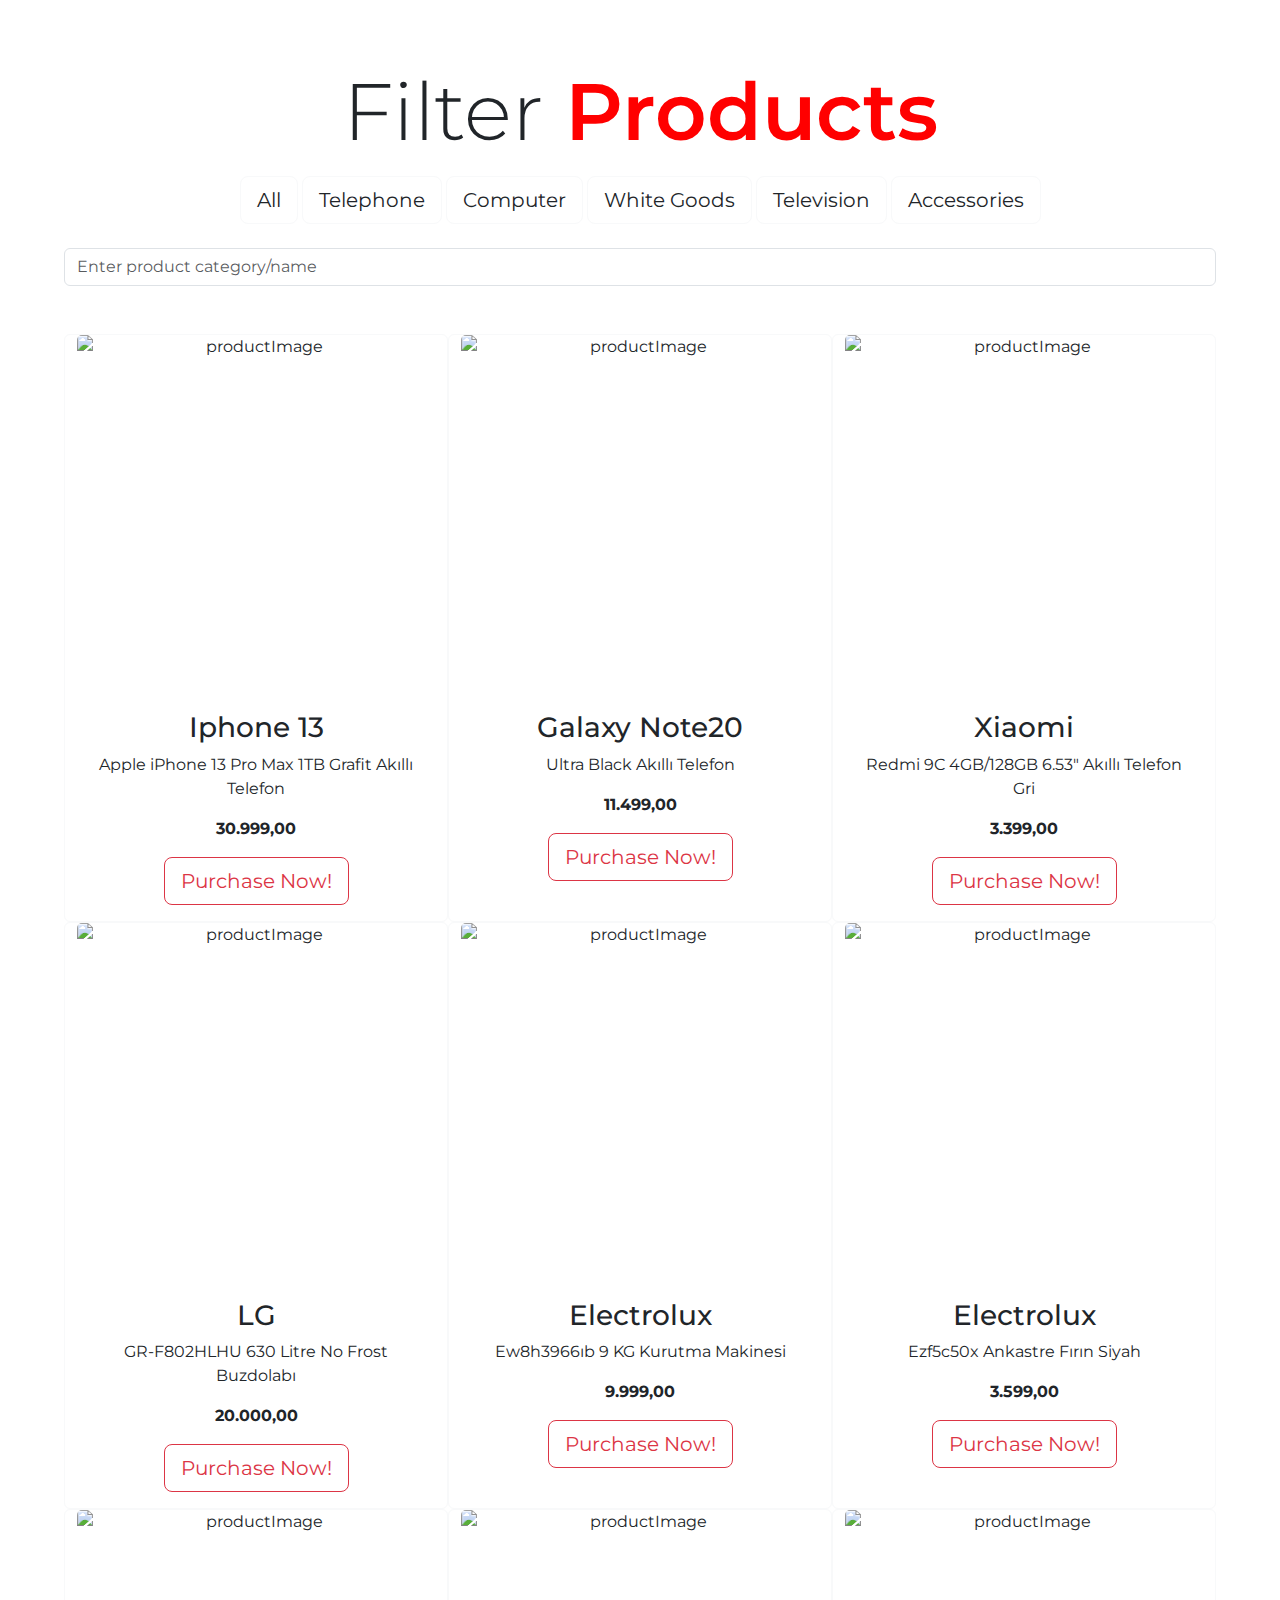
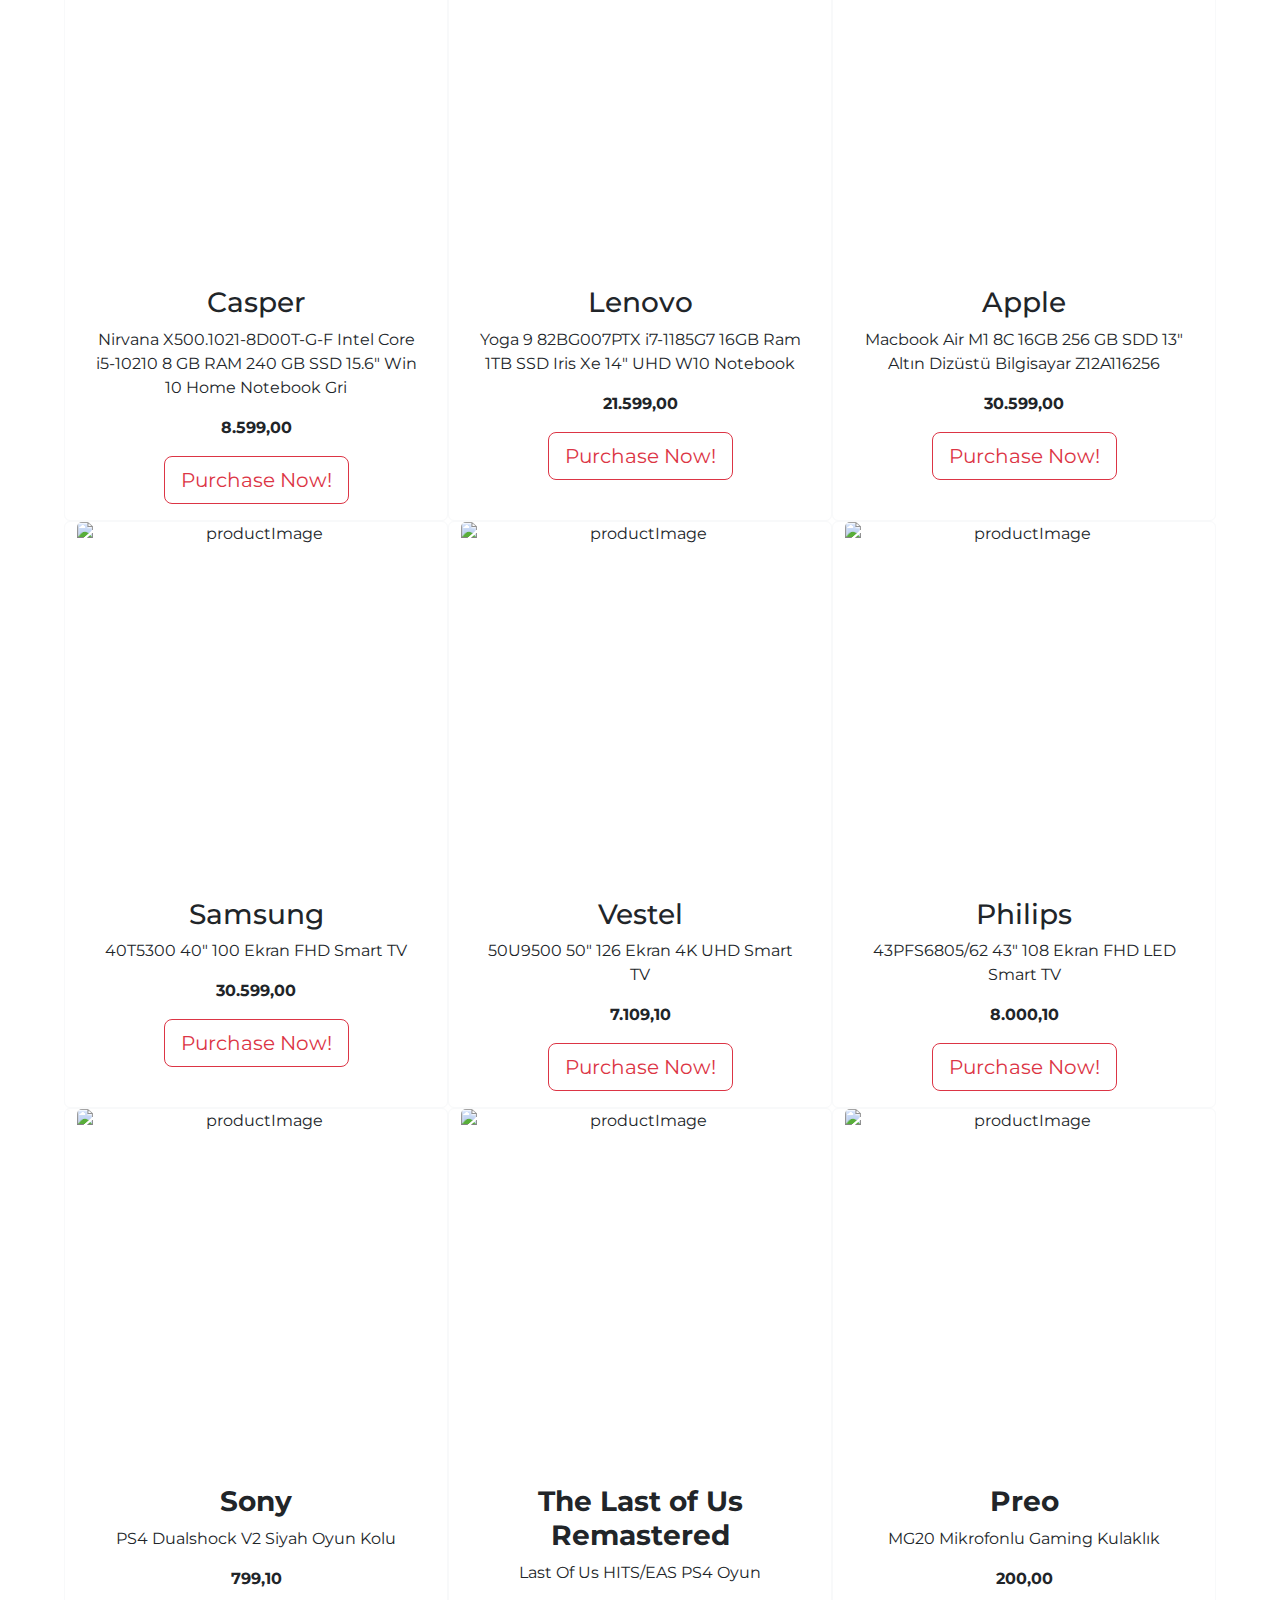
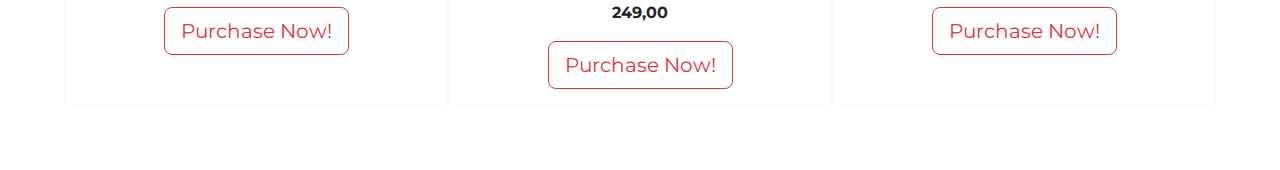
==== filter-products/index.html @ 76d4b513 "Create index.html" ====
<!DOCTYPE html>
<html lang="en">
<head>
    <meta charset="UTF-8">
    <meta http-equiv="X-UA-Compatible" content="IE=edge">
    <meta name="viewport" content="width=device-width, initial-scale=1.0">
    <title>Filter Products</title>
    <link rel="stylesheet" href="style.css">
    <!--Bootstrap-->
    <link href="https://cdn.jsdelivr.net/npm/bootstrap@5.1.3/dist/css/bootstrap.min.css" rel="stylesheet">
    <!--Google Fonts-->
    <link href="https://fonts.googleapis.com/css2?family=Catamaran:wght@500&family=Hind:wght@300;400&family=Lora&family=Montserrat:wght@100;200;300;600&family=Ubuntu:wght@300&display=swap" rel="stylesheet">
</head>
<body>
    <div class="main-title text-center">
        <h1 class="display-1 mb-3">Filter <span style="color:red;font-weight:600;">Products</span></h1>
    </div>
    <div class="btns-categories text-center">
        <button class="btn btn-outline-dark border border-light btn-lg" data-filter='all'>All</button>
        <button class="btn btn-outline-dark border border-light btn-lg" data-filter='telephone'>Telephone</button>
        <button class="btn btn-outline-dark border border-light btn-lg" data-filter='computer'>Computer</button>
        <button class="btn btn-outline-dark border border-light btn-lg" data-filter='white-goods'>White Goods</button>
        <button class="btn btn-outline-dark border border-light btn-lg" data-filter='television'>Television</button>
        <button class="btn btn-outline-dark border border-light btn-lg" data-filter='accessories'>Accessories</button>
    </div><br>
    <div class="search">
        <input type="search" class="form-control searchBox" placeholder="Enter product category/name">
    </div><br><br>
    <div class="container-fluid">
        <div class="row">
                <div class="card col-lg-4 border items border-light all telephone text-center" data-item='telephone'>
                    <img src="https://reimg-teknosa-cloud-prod.mncdn.com/mnresize/600/600/productimage/125078270/125078270_0_MC/55986393.jpg" class="card-img-top proImg" alt="productImage">
                    <div class="card-body">
                        <h3 class="card-title">Iphone 13 <span class="hidden-text">telephone mobile phone</span></h3>
                        <p class="card-text">Apple iPhone 13 Pro Max 1TB Grafit Akıllı Telefon</p>
                        <p class="card-text price">30.999,00</p>
                        <button class="btn btn-outline-danger btn-lg">Purchase Now!</button>
                    </div>
                </div>
                <div class="card col-lg-4 border border-light all telephone text-center">
                    <img src="https://reimg-teknosa-cloud-prod.mncdn.com/mnresize/600/600/productimage/125077714/125077714_0_MC/47004302.jpg" class="card-img-top proImg" alt="productImage">
                    <div class="card-body">
                        <h3 class="card-title">Galaxy Note20<span class="hidden-text">telephone mobile phone</span></h3>
                        <p class="card-text">Ultra Black Akıllı Telefon</p>
                        <p class="card-text price">11.499,00</p>
                        <button class="btn btn-outline-danger btn-lg">Purchase Now!</button>
                    </div>
                </div>
                <div class="card col-lg-4 border border-light all telephone text-center">
                    <img src="https://reimg-teknosa-cloud-prod.mncdn.com/mnresize/600/600/productimage/125078308/125078308_0_MC/56950557.png" class="card-img-top proImg" alt="productImage">
                    <div class="card-body">
                        <h3 class="card-title">Xiaomi<span class="hidden-text">telephone mobile phone</span></h3>
                        <p class="card-text">Redmi 9C 4GB/128GB 6.53" Akıllı Telefon Gri</p>
                        <p class="card-text price">3.399,00</p>
                        <button class="btn btn-outline-danger btn-lg">Purchase Now!</button>
                    </div>
                </div>
                <div class="card col-lg-4 border border-light all white-goods text-center">
                    <img src="https://reimg-teknosa-cloud-prod.mncdn.com/mnresize/600/600/productimage/115080217/115080217_0_MC/44180911.jpg" class="card-img-top proImg" alt="productImage">
                    <div class="card-body">
                        <h3 class="card-title">LG<span class="hidden-text">white good goods</span></h3>
                        <p class="card-text">GR-F802HLHU 630 Litre No Frost Buzdolabı</p>
                        <p class="card-text price">20.000,00</p>
                        <button class="btn btn-outline-danger btn-lg">Purchase Now!</button>
                    </div>
                </div>
                <div class="card col-lg-4 border border-light all white-goods text-center">
                    <img src="https://reimg-teknosa-cloud-prod.mncdn.com/mnresize/600/600/productimage/115027708/115027708_0_MC/30873958.png" class="card-img-top proImg" alt="productImage">
                    <div class="card-body">
                        <h3 class="card-title">Electrolux<span class="hidden-text">white good goods</span></h3>
                        <p class="card-text">Ew8h3966ıb 9 KG Kurutma Makinesi</p>
                        <p class="card-text price">9.999,00</p>
                        <button class="btn btn-outline-danger btn-lg">Purchase Now!</button>
                    </div>
                </div>
                <div class="card col-lg-4 border border-light all white-goods text-center">
                    <img src="https://reimg-teknosa-cloud-prod.mncdn.com/mnresize/600/600/productimage/115120275/115120275_0_MC/54096981.png" class="card-img-top proImg" alt="productImage">
                    <div class="card-body">
                        <h3 class="card-title">Electrolux<span class="hidden-text">white good goods</span></h3>
                        <p class="card-text">Ezf5c50x Ankastre Fırın Siyah</p>
                        <p class="card-text price">3.599,00</p>
                        <button class="btn btn-outline-danger btn-lg">Purchase Now!</button>
                    </div>
                </div>
                <div class="card col-lg-4 border border-light all computer text-center">
                    <img src="https://reimg-teknosa-cloud-prod.mncdn.com/mnresize/600/600/productimage/125034101/125034101_1_MC/54070782.png" class="card-img-top proImg" alt="productImage">
                    <div class="card-body">
                        <h3 class="card-title">Casper<span class="hidden-text">computer computers laptop</span></h3>
                        <p class="card-text">Nirvana X500.1021-8D00T-G-F Intel Core i5-10210 8 GB RAM 240 GB SSD 15.6" Win 10 Home Notebook Gri</p>
                        <p class="card-text price">8.599,00</p>
                        <button class="btn btn-outline-danger btn-lg">Purchase Now!</button>
                    </div>
                </div>
                <div class="card col-lg-4 border border-light all computer text-center">
                    <img src="https://reimg-teknosa-cloud-prod.mncdn.com/mnresize/600/600/productimage/125038020/125038020_0_MC/55885689.jpg" class="card-img-top proImg" alt="productImage">
                    <div class="card-body">
                        <h3 class="card-title">Lenovo<span class="hidden-text">computer computers laptop</span></h3>
                        <p class="card-text">Yoga 9 82BG007PTX i7-1185G7 16GB Ram 1TB SSD Iris Xe 14" UHD W10 Notebook</p>
                        <p class="card-text price">21.599,00</p>
                        <button class="btn btn-outline-danger btn-lg">Purchase Now!</button>
                    </div>
                </div>
                <div class="card col-lg-4 border border-light all computer text-center">
                    <img src="https://reimg-teknosa-cloud-prod.mncdn.com/mnresize/600/600/productimage/125034377/125034377_0_MC/1234.jpg" class="card-img-top proImg" alt="productImage">
                    <div class="card-body">
                        <h3 class="card-title">Apple<span class="hidden-text">computer computers laptop</span></h3>
                        <p class="card-text">Macbook Air M1 8C 16GB 256 GB SDD 13" Altın Dizüstü Bilgisayar Z12A116256</p>
                        <p class="card-text price">30.599,00</p>
                        <button class="btn btn-outline-danger btn-lg">Purchase Now!</button>
                    </div>
                </div>
                <div class="card col-lg-4 border border-light all television text-center">
                    <img src="https://reimg-teknosa-cloud-prod.mncdn.com/mnresize/600/600/productimage/110019332/110019332_1_MC/43969211.jpg" class="card-img-top proImg" alt="productImage">
                    <div class="card-body">
                        <h3 class="card-title">Samsung<span class="hidden-text">tv led television</span></h3>
                        <p class="card-text">40T5300 40" 100 Ekran FHD Smart TV</p>
                        <p class="card-text price">30.599,00</p>
                        <button class="btn btn-outline-danger btn-lg">Purchase Now!</button>
                    </div>
                </div>
                <div class="card col-lg-4 border border-light all television text-center">
                    <img src="https://reimg-teknosa-cloud-prod.mncdn.com/mnresize/600/600/productimage/110019290/110019290_0_MC/35729184.jpg" class="card-img-top proImg" alt="productImage">
                    <div class="card-body">
                        <h3 class="card-title">Vestel<span class="hidden-text">tv led television</span></h3>
                        <p class="card-text">50U9500 50" 126 Ekran 4K UHD Smart TV</p>
                        <p class="card-text price">7.109,10</p>
                        <button class="btn btn-outline-danger btn-lg">Purchase Now!</button>
                    </div>
                </div>
                <div class="card col-lg-4 border border-light all television text-center">
                    <img src="https://reimg-teknosa-cloud-prod.mncdn.com/mnresize/600/600/productimage/110019444/110019444_0_MC/1234.jpg" class="card-img-top proImg" alt="productImage">
                    <div class="card-body">
                        <h3 class="card-title">Philips<span class="hidden-text">tv led television</span></h3>
                        <p class="card-text">43PFS6805/62 43" 108 Ekran FHD LED Smart TV</p>
                        <p class="card-text price">8.000,10</p>
                        <button class="btn btn-outline-danger btn-lg">Purchase Now!</button>
                    </div>
                </div>
                <div class="card col-lg-4 border border-light text-center all accessories text-center">
                    <img src="https://reimg-teknosa-cloud-prod.mncdn.com/mnresize/600/600/productimage/125088774/125088774_3_MC/19134247.jpg" class="card-img-top proImg" alt="productImage">
                    <div class="card-body">
                        <h3 class="card-title"><strong>Sony<span class="hidden-text">accessory accessories game headphone console</span></strong></h3>
                        <p class="card-text">PS4 Dualshock V2 Siyah Oyun Kolu</p>
                        <p class="card-text price">799,10</p>
                        <button class="btn btn-outline-danger btn-lg">Purchase Now!</button>
                    </div>
                </div>
                <div class="card col-lg-4 border border-light text-center all accessories text-center">
                    <img src="https://reimg-teknosa-cloud-prod.mncdn.com/mnresize/600/600/productimage/125089425/125089425_0_MC/34116263.png" class="card-img-top proImg" alt="productImage">
                    <div class="card-body">
                        <h3 class="card-title"><strong>The Last of Us Remastered<span class="hidden-text">accessory accessories game headphone console</span></strong></h3>
                        <p class="card-text">Last Of Us HITS/EAS PS4 Oyun</p>
                        <p class="card-text price">249,00</p>
                        <button class="btn btn-outline-danger btn-lg">Purchase Now!</button>
                    </div>
                </div>
                <div class="card col-lg-4 border border-light text-center all accessories text-center">
                    <img src="https://reimg-teknosa-cloud-prod.mncdn.com/mnresize/600/600/productimage/125085402/125085402_0_MC/51741967.jpg" class="card-img-top proImg" alt="productImage">
                    <div class="card-body">
                        <h3 class="card-title"><strong>Preo<span class="hidden-text">accessory accessories game headphone console</span></strong></h3>
                        <p class="card-text">MG20 Mikrofonlu Gaming Kulaklık</p>
                        <p class="card-text price">200,00</p>
                        <button class="btn btn-outline-danger btn-lg">Purchase Now!</button>
                    </div>
                </div>
        </div>
    </div>
<script src="app.js"></script>
<!--Bootstrap-->
<script src="https://cdn.jsdelivr.net/npm/@popperjs/core@2.10.2/dist/umd/popper.min.js"></script>
<script src="https://cdn.jsdelivr.net/npm/bootstrap@5.1.3/dist/js/bootstrap.min.js"></script>
</body>
</html>
---- filter-products/style.css ----
*{
    padding: 0;
    margin: 0;
    box-sizing: border-box;
    font-family: 'Montserrat';
}

html{
    display: flex;
    justify-content: center;
    align-items: center;
    flex-direction: row;
    position: absolute;
}

body{
    padding: 5%;
    position: relative;
}
.btns-categories{
    flex-wrap: wrap;
}

.container-fluid{
    flex-wrap: wrap;
}

.proImg{
    width: 200vh;
    height: 40vh;
    object-fit: contain;
}

.price{
    font-weight: bolder;
}

.row{
    position: relative;
}

.hidden-text{
    display: none;
}
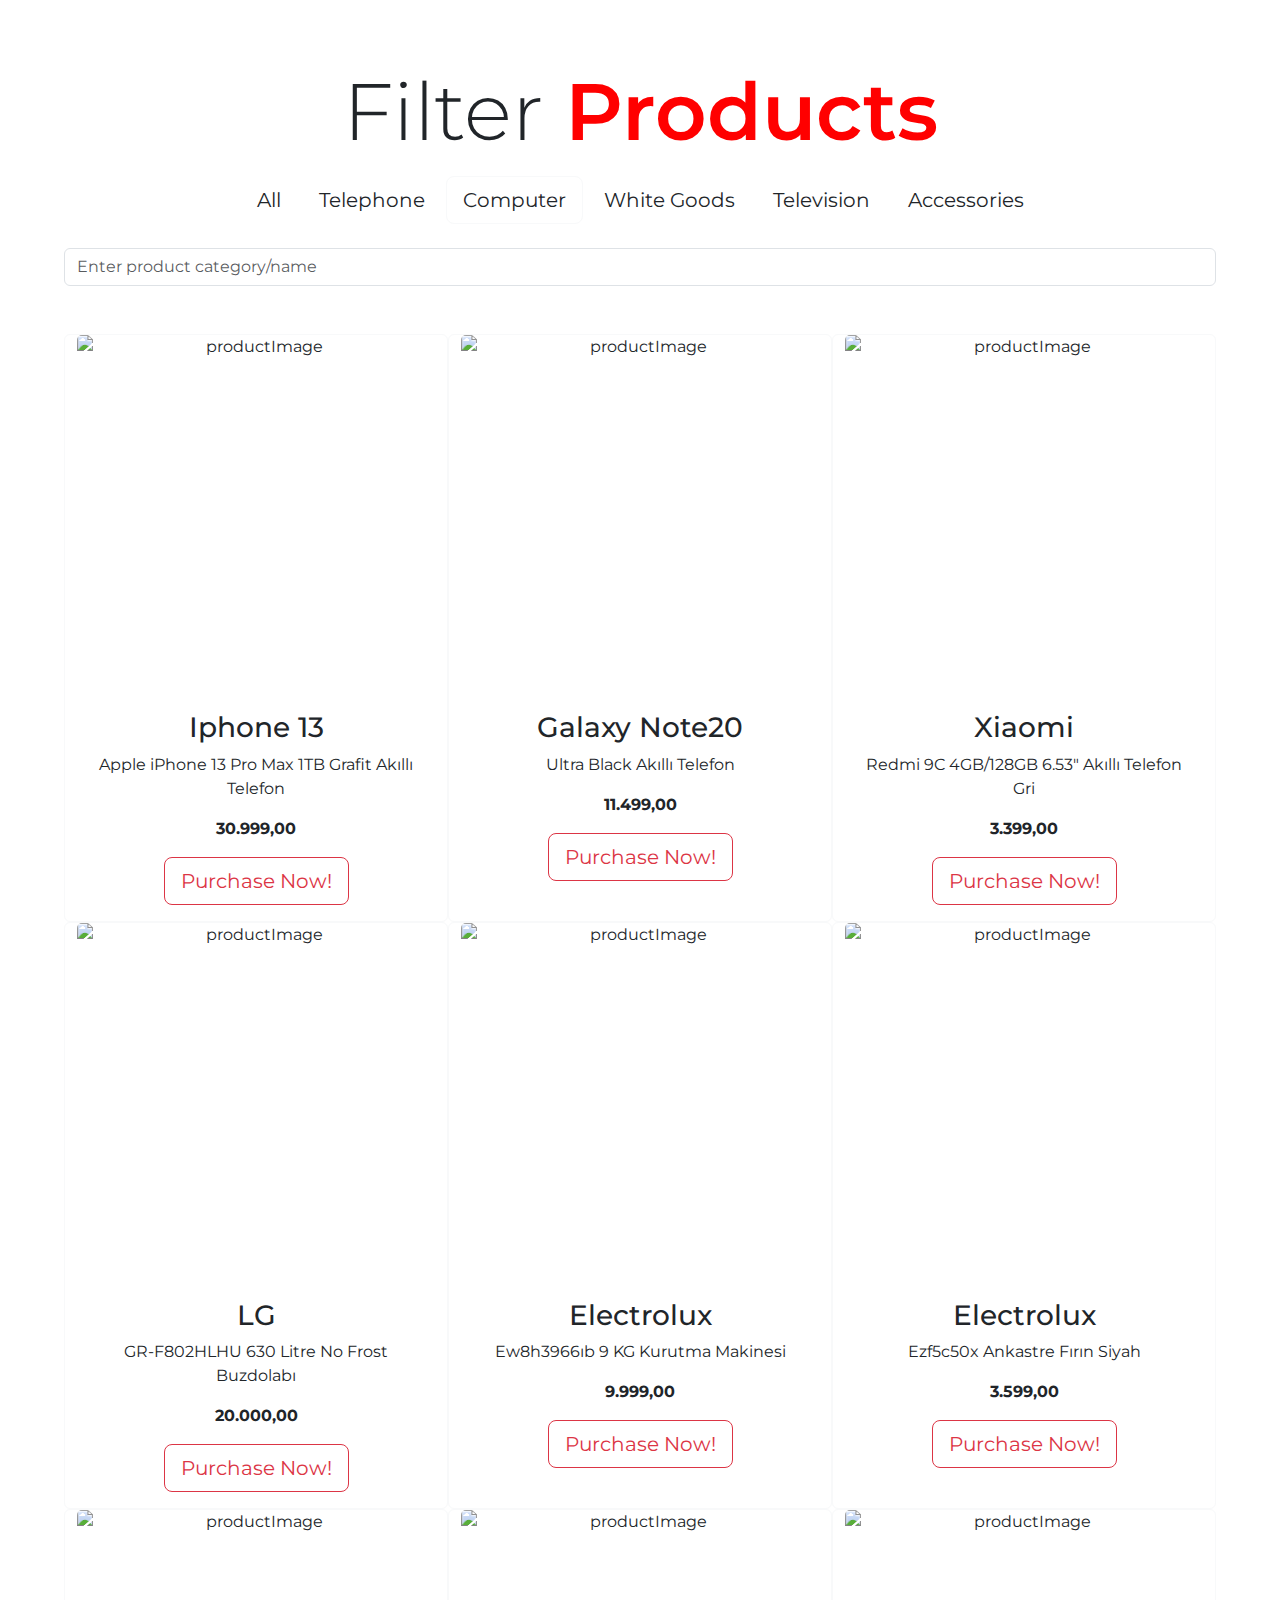
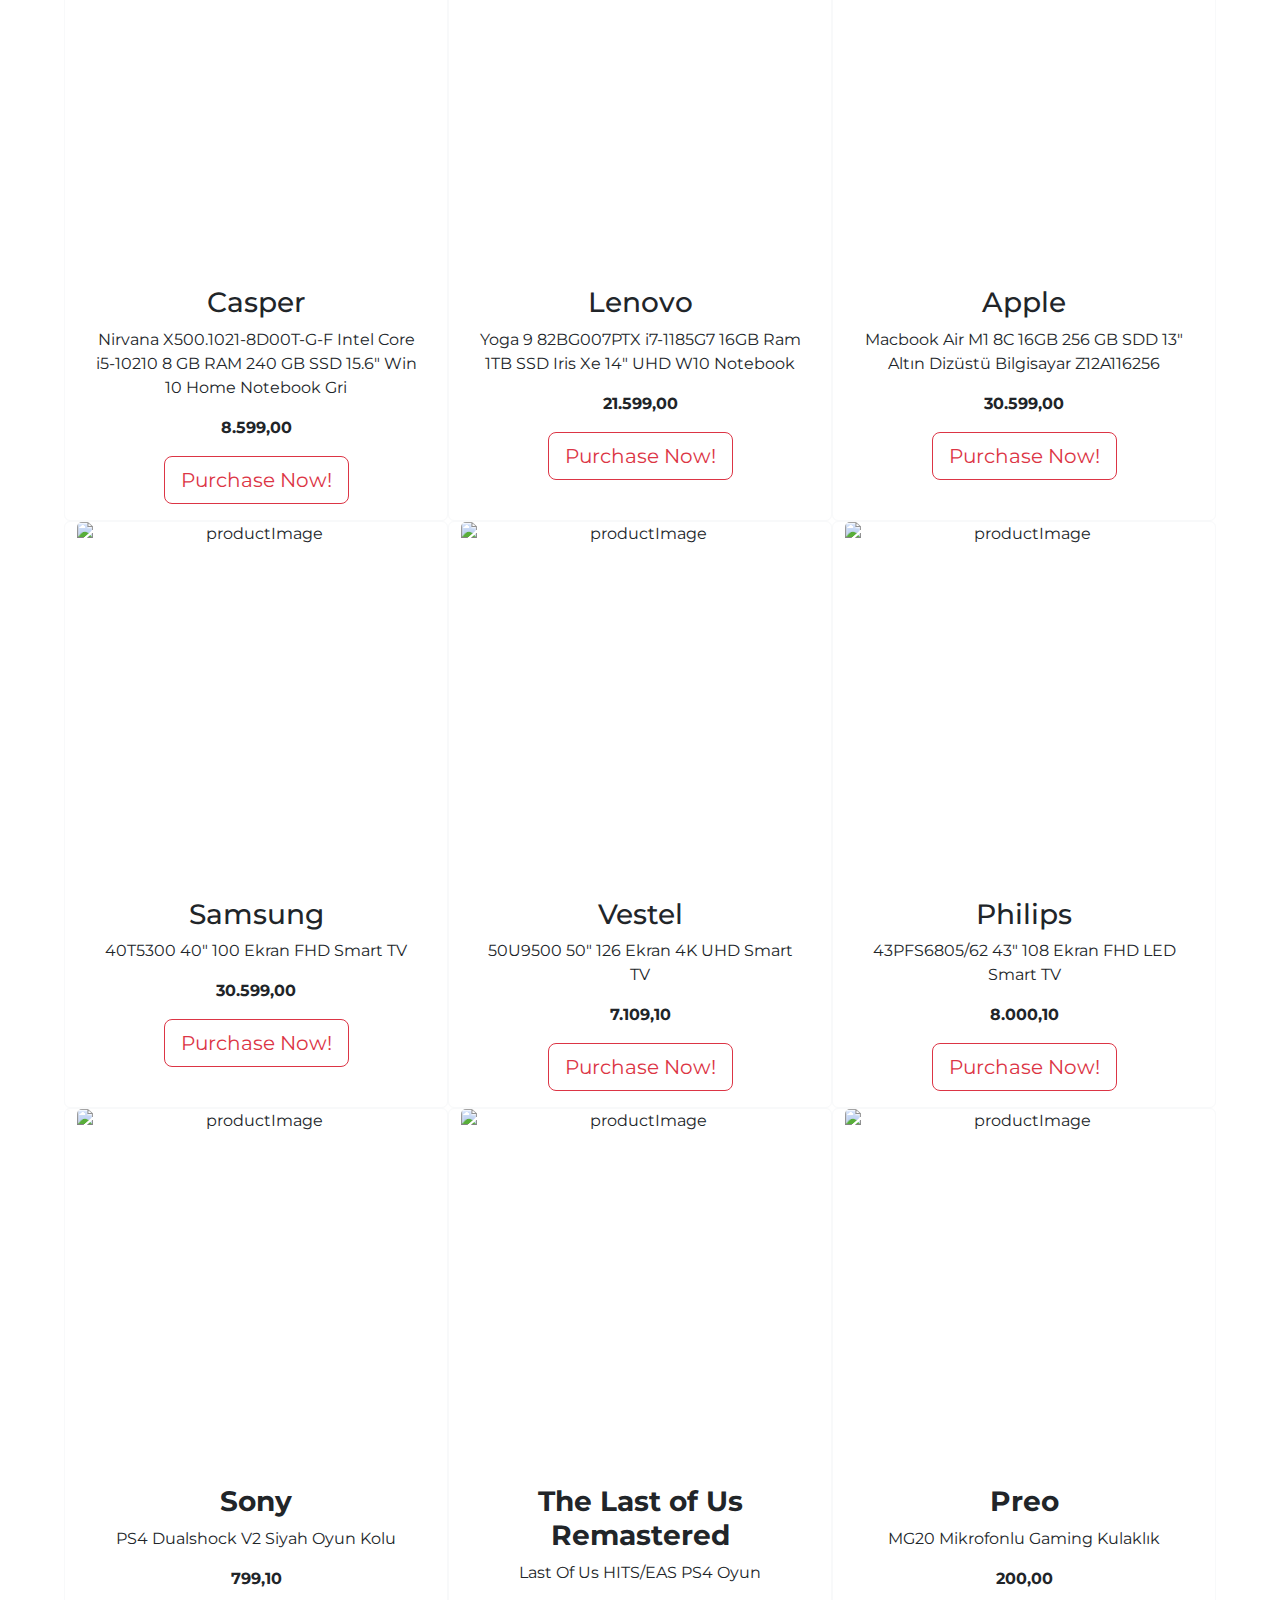
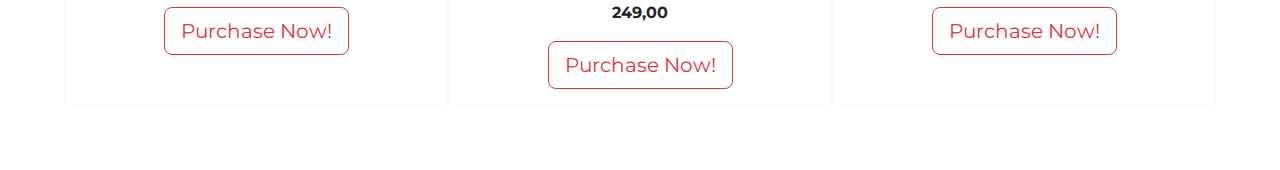
==== commit 4b910c40: "Update index.html" ====
--- a/filter-products/index.html
+++ b/filter-products/index.html
@@ -16,12 +16,12 @@
         <h1 class="display-1 mb-3">Filter <span style="color:red;font-weight:600;">Products</span></h1>
     </div>
     <div class="btns-categories text-center">
-        <button class="btn btn-outline-dark border border-light btn-lg" data-filter='all'>All</button>
-        <button class="btn btn-outline-dark border border-light btn-lg" data-filter='telephone'>Telephone</button>
+        <button class="btn btn-outline-dark border border-white btn-lg" data-filter='all'>All</button>
+        <button class="btn btn-outline-dark border border-white btn-lg" data-filter='telephone'>Telephone</button>
         <button class="btn btn-outline-dark border border-light btn-lg" data-filter='computer'>Computer</button>
-        <button class="btn btn-outline-dark border border-light btn-lg" data-filter='white-goods'>White Goods</button>
-        <button class="btn btn-outline-dark border border-light btn-lg" data-filter='television'>Television</button>
-        <button class="btn btn-outline-dark border border-light btn-lg" data-filter='accessories'>Accessories</button>
+        <button class="btn btn-outline-dark border border-white btn-lg" data-filter='white-goods'>White Goods</button>
+        <button class="btn btn-outline-dark border border-white btn-lg" data-filter='television'>Television</button>
+        <button class="btn btn-outline-dark border border-white btn-lg" data-filter='accessories'>Accessories</button>
     </div><br>
     <div class="search">
         <input type="search" class="form-control searchBox" placeholder="Enter product category/name">
@@ -31,7 +31,7 @@
                 <div class="card col-lg-4 border items border-light all telephone text-center" data-item='telephone'>
                     <img src="https://reimg-teknosa-cloud-prod.mncdn.com/mnresize/600/600/productimage/125078270/125078270_0_MC/55986393.jpg" class="card-img-top proImg" alt="productImage">
                     <div class="card-body">
-                        <h3 class="card-title">Iphone 13 <span class="hidden-text">telephone mobile phone</span></h3>
+                        <h3 class="card-title">Iphone 13 <span class="hidden-text">apple iphone telephone mobile phone</span></h3>
                         <p class="card-text">Apple iPhone 13 Pro Max 1TB Grafit Akıllı Telefon</p>
                         <p class="card-text price">30.999,00</p>
                         <button class="btn btn-outline-danger btn-lg">Purchase Now!</button>
@@ -40,7 +40,7 @@
                 <div class="card col-lg-4 border border-light all telephone text-center">
                     <img src="https://reimg-teknosa-cloud-prod.mncdn.com/mnresize/600/600/productimage/125077714/125077714_0_MC/47004302.jpg" class="card-img-top proImg" alt="productImage">
                     <div class="card-body">
-                        <h3 class="card-title">Galaxy Note20<span class="hidden-text">telephone mobile phone</span></h3>
+                        <h3 class="card-title">Galaxy Note20<span class="hidden-text">samsung telephone mobile phone</span></h3>
                         <p class="card-text">Ultra Black Akıllı Telefon</p>
                         <p class="card-text price">11.499,00</p>
                         <button class="btn btn-outline-danger btn-lg">Purchase Now!</button>
@@ -49,7 +49,7 @@
                 <div class="card col-lg-4 border border-light all telephone text-center">
                     <img src="https://reimg-teknosa-cloud-prod.mncdn.com/mnresize/600/600/productimage/125078308/125078308_0_MC/56950557.png" class="card-img-top proImg" alt="productImage">
                     <div class="card-body">
-                        <h3 class="card-title">Xiaomi<span class="hidden-text">telephone mobile phone</span></h3>
+                        <h3 class="card-title">Xiaomi<span class="hidden-text">xiaomi telephone mobile phone</span></h3>
                         <p class="card-text">Redmi 9C 4GB/128GB 6.53" Akıllı Telefon Gri</p>
                         <p class="card-text price">3.399,00</p>
                         <button class="btn btn-outline-danger btn-lg">Purchase Now!</button>
@@ -58,7 +58,7 @@
                 <div class="card col-lg-4 border border-light all white-goods text-center">
                     <img src="https://reimg-teknosa-cloud-prod.mncdn.com/mnresize/600/600/productimage/115080217/115080217_0_MC/44180911.jpg" class="card-img-top proImg" alt="productImage">
                     <div class="card-body">
-                        <h3 class="card-title">LG<span class="hidden-text">white good goods</span></h3>
+                        <h3 class="card-title">LG<span class="hidden-text">lg white good goods</span></h3>
                         <p class="card-text">GR-F802HLHU 630 Litre No Frost Buzdolabı</p>
                         <p class="card-text price">20.000,00</p>
                         <button class="btn btn-outline-danger btn-lg">Purchase Now!</button>
@@ -67,7 +67,7 @@
                 <div class="card col-lg-4 border border-light all white-goods text-center">
                     <img src="https://reimg-teknosa-cloud-prod.mncdn.com/mnresize/600/600/productimage/115027708/115027708_0_MC/30873958.png" class="card-img-top proImg" alt="productImage">
                     <div class="card-body">
-                        <h3 class="card-title">Electrolux<span class="hidden-text">white good goods</span></h3>
+                        <h3 class="card-title">Electrolux<span class="hidden-text">electrolux white good goods</span></h3>
                         <p class="card-text">Ew8h3966ıb 9 KG Kurutma Makinesi</p>
                         <p class="card-text price">9.999,00</p>
                         <button class="btn btn-outline-danger btn-lg">Purchase Now!</button>
@@ -76,7 +76,7 @@
                 <div class="card col-lg-4 border border-light all white-goods text-center">
                     <img src="https://reimg-teknosa-cloud-prod.mncdn.com/mnresize/600/600/productimage/115120275/115120275_0_MC/54096981.png" class="card-img-top proImg" alt="productImage">
                     <div class="card-body">
-                        <h3 class="card-title">Electrolux<span class="hidden-text">white good goods</span></h3>
+                        <h3 class="card-title">Electrolux<span class="hidden-text">electrolux white good goods</span></h3>
                         <p class="card-text">Ezf5c50x Ankastre Fırın Siyah</p>
                         <p class="card-text price">3.599,00</p>
                         <button class="btn btn-outline-danger btn-lg">Purchase Now!</button>
@@ -85,7 +85,7 @@
                 <div class="card col-lg-4 border border-light all computer text-center">
                     <img src="https://reimg-teknosa-cloud-prod.mncdn.com/mnresize/600/600/productimage/125034101/125034101_1_MC/54070782.png" class="card-img-top proImg" alt="productImage">
                     <div class="card-body">
-                        <h3 class="card-title">Casper<span class="hidden-text">computer computers laptop</span></h3>
+                        <h3 class="card-title">Casper<span class="hidden-text">casper computer computers laptop</span></h3>
                         <p class="card-text">Nirvana X500.1021-8D00T-G-F Intel Core i5-10210 8 GB RAM 240 GB SSD 15.6" Win 10 Home Notebook Gri</p>
                         <p class="card-text price">8.599,00</p>
                         <button class="btn btn-outline-danger btn-lg">Purchase Now!</button>
@@ -94,7 +94,7 @@
                 <div class="card col-lg-4 border border-light all computer text-center">
                     <img src="https://reimg-teknosa-cloud-prod.mncdn.com/mnresize/600/600/productimage/125038020/125038020_0_MC/55885689.jpg" class="card-img-top proImg" alt="productImage">
                     <div class="card-body">
-                        <h3 class="card-title">Lenovo<span class="hidden-text">computer computers laptop</span></h3>
+                        <h3 class="card-title">Lenovo<span class="hidden-text"> lenovo computer computers laptop</span></h3>
                         <p class="card-text">Yoga 9 82BG007PTX i7-1185G7 16GB Ram 1TB SSD Iris Xe 14" UHD W10 Notebook</p>
                         <p class="card-text price">21.599,00</p>
                         <button class="btn btn-outline-danger btn-lg">Purchase Now!</button>
@@ -103,7 +103,7 @@
                 <div class="card col-lg-4 border border-light all computer text-center">
                     <img src="https://reimg-teknosa-cloud-prod.mncdn.com/mnresize/600/600/productimage/125034377/125034377_0_MC/1234.jpg" class="card-img-top proImg" alt="productImage">
                     <div class="card-body">
-                        <h3 class="card-title">Apple<span class="hidden-text">computer computers laptop</span></h3>
+                        <h3 class="card-title">Apple<span class="hidden-text">apple mac ios macintosh computer computers laptop</span></h3>
                         <p class="card-text">Macbook Air M1 8C 16GB 256 GB SDD 13" Altın Dizüstü Bilgisayar Z12A116256</p>
                         <p class="card-text price">30.599,00</p>
                         <button class="btn btn-outline-danger btn-lg">Purchase Now!</button>
@@ -112,7 +112,7 @@
                 <div class="card col-lg-4 border border-light all television text-center">
                     <img src="https://reimg-teknosa-cloud-prod.mncdn.com/mnresize/600/600/productimage/110019332/110019332_1_MC/43969211.jpg" class="card-img-top proImg" alt="productImage">
                     <div class="card-body">
-                        <h3 class="card-title">Samsung<span class="hidden-text">tv led television</span></h3>
+                        <h3 class="card-title">Samsung<span class="hidden-text">samsung tv led television</span></h3>
                         <p class="card-text">40T5300 40" 100 Ekran FHD Smart TV</p>
                         <p class="card-text price">30.599,00</p>
                         <button class="btn btn-outline-danger btn-lg">Purchase Now!</button>
@@ -121,7 +121,7 @@
                 <div class="card col-lg-4 border border-light all television text-center">
                     <img src="https://reimg-teknosa-cloud-prod.mncdn.com/mnresize/600/600/productimage/110019290/110019290_0_MC/35729184.jpg" class="card-img-top proImg" alt="productImage">
                     <div class="card-body">
-                        <h3 class="card-title">Vestel<span class="hidden-text">tv led television</span></h3>
+                        <h3 class="card-title">Vestel<span class="hidden-text">vestel tv led television</span></h3>
                         <p class="card-text">50U9500 50" 126 Ekran 4K UHD Smart TV</p>
                         <p class="card-text price">7.109,10</p>
                         <button class="btn btn-outline-danger btn-lg">Purchase Now!</button>
@@ -130,7 +130,7 @@
                 <div class="card col-lg-4 border border-light all television text-center">
                     <img src="https://reimg-teknosa-cloud-prod.mncdn.com/mnresize/600/600/productimage/110019444/110019444_0_MC/1234.jpg" class="card-img-top proImg" alt="productImage">
                     <div class="card-body">
-                        <h3 class="card-title">Philips<span class="hidden-text">tv led television</span></h3>
+                        <h3 class="card-title">Philips<span class="hidden-text">philips tv led television</span></h3>
                         <p class="card-text">43PFS6805/62 43" 108 Ekran FHD LED Smart TV</p>
                         <p class="card-text price">8.000,10</p>
                         <button class="btn btn-outline-danger btn-lg">Purchase Now!</button>
@@ -139,7 +139,7 @@
                 <div class="card col-lg-4 border border-light text-center all accessories text-center">
                     <img src="https://reimg-teknosa-cloud-prod.mncdn.com/mnresize/600/600/productimage/125088774/125088774_3_MC/19134247.jpg" class="card-img-top proImg" alt="productImage">
                     <div class="card-body">
-                        <h3 class="card-title"><strong>Sony<span class="hidden-text">accessory accessories game headphone console</span></strong></h3>
+                        <h3 class="card-title"><strong>Sony<span class="hidden-text">sony ps4 accessory accessories game console</span></strong></h3>
                         <p class="card-text">PS4 Dualshock V2 Siyah Oyun Kolu</p>
                         <p class="card-text price">799,10</p>
                         <button class="btn btn-outline-danger btn-lg">Purchase Now!</button>
@@ -148,7 +148,7 @@
                 <div class="card col-lg-4 border border-light text-center all accessories text-center">
                     <img src="https://reimg-teknosa-cloud-prod.mncdn.com/mnresize/600/600/productimage/125089425/125089425_0_MC/34116263.png" class="card-img-top proImg" alt="productImage">
                     <div class="card-body">
-                        <h3 class="card-title"><strong>The Last of Us Remastered<span class="hidden-text">accessory accessories game headphone console</span></strong></h3>
+                        <h3 class="card-title"><strong>The Last of Us Remastered<span class="hidden-text">accessory accessories game sony ps4 console</span></strong></h3>
                         <p class="card-text">Last Of Us HITS/EAS PS4 Oyun</p>
                         <p class="card-text price">249,00</p>
                         <button class="btn btn-outline-danger btn-lg">Purchase Now!</button>
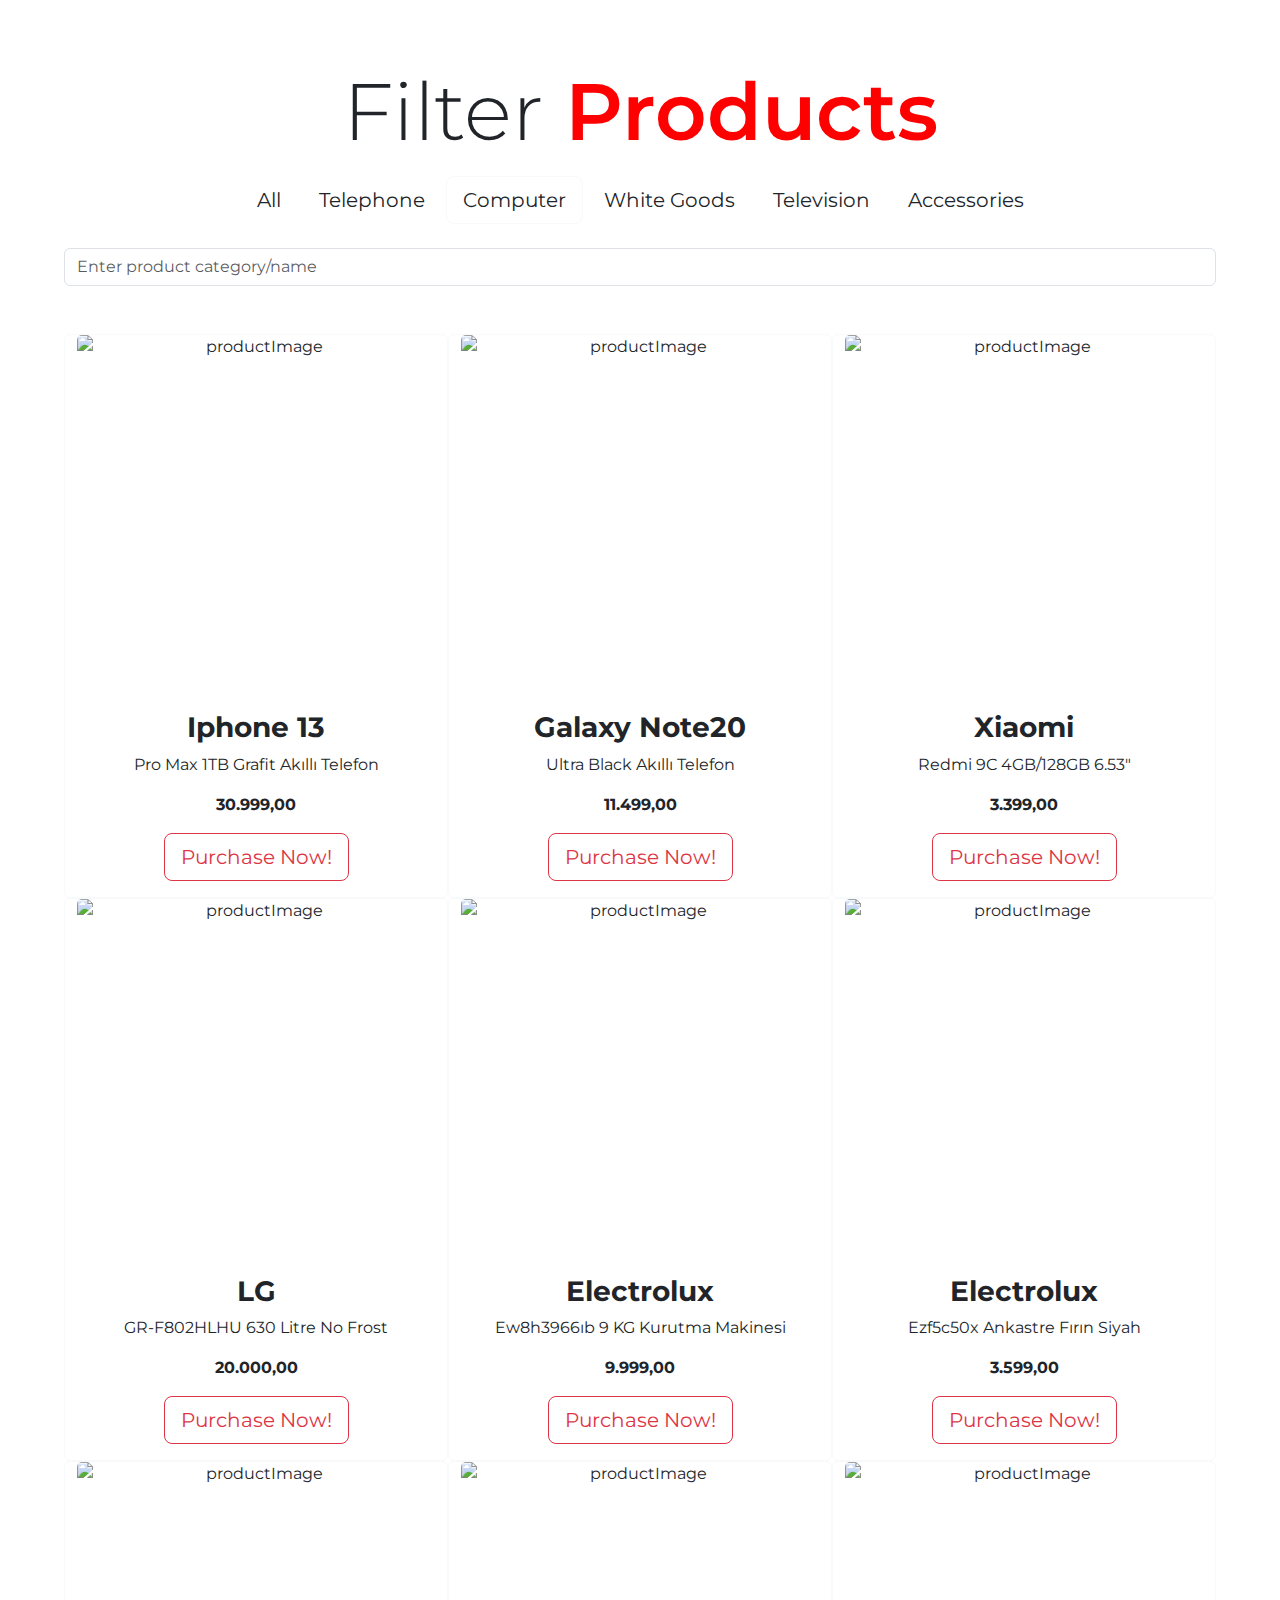
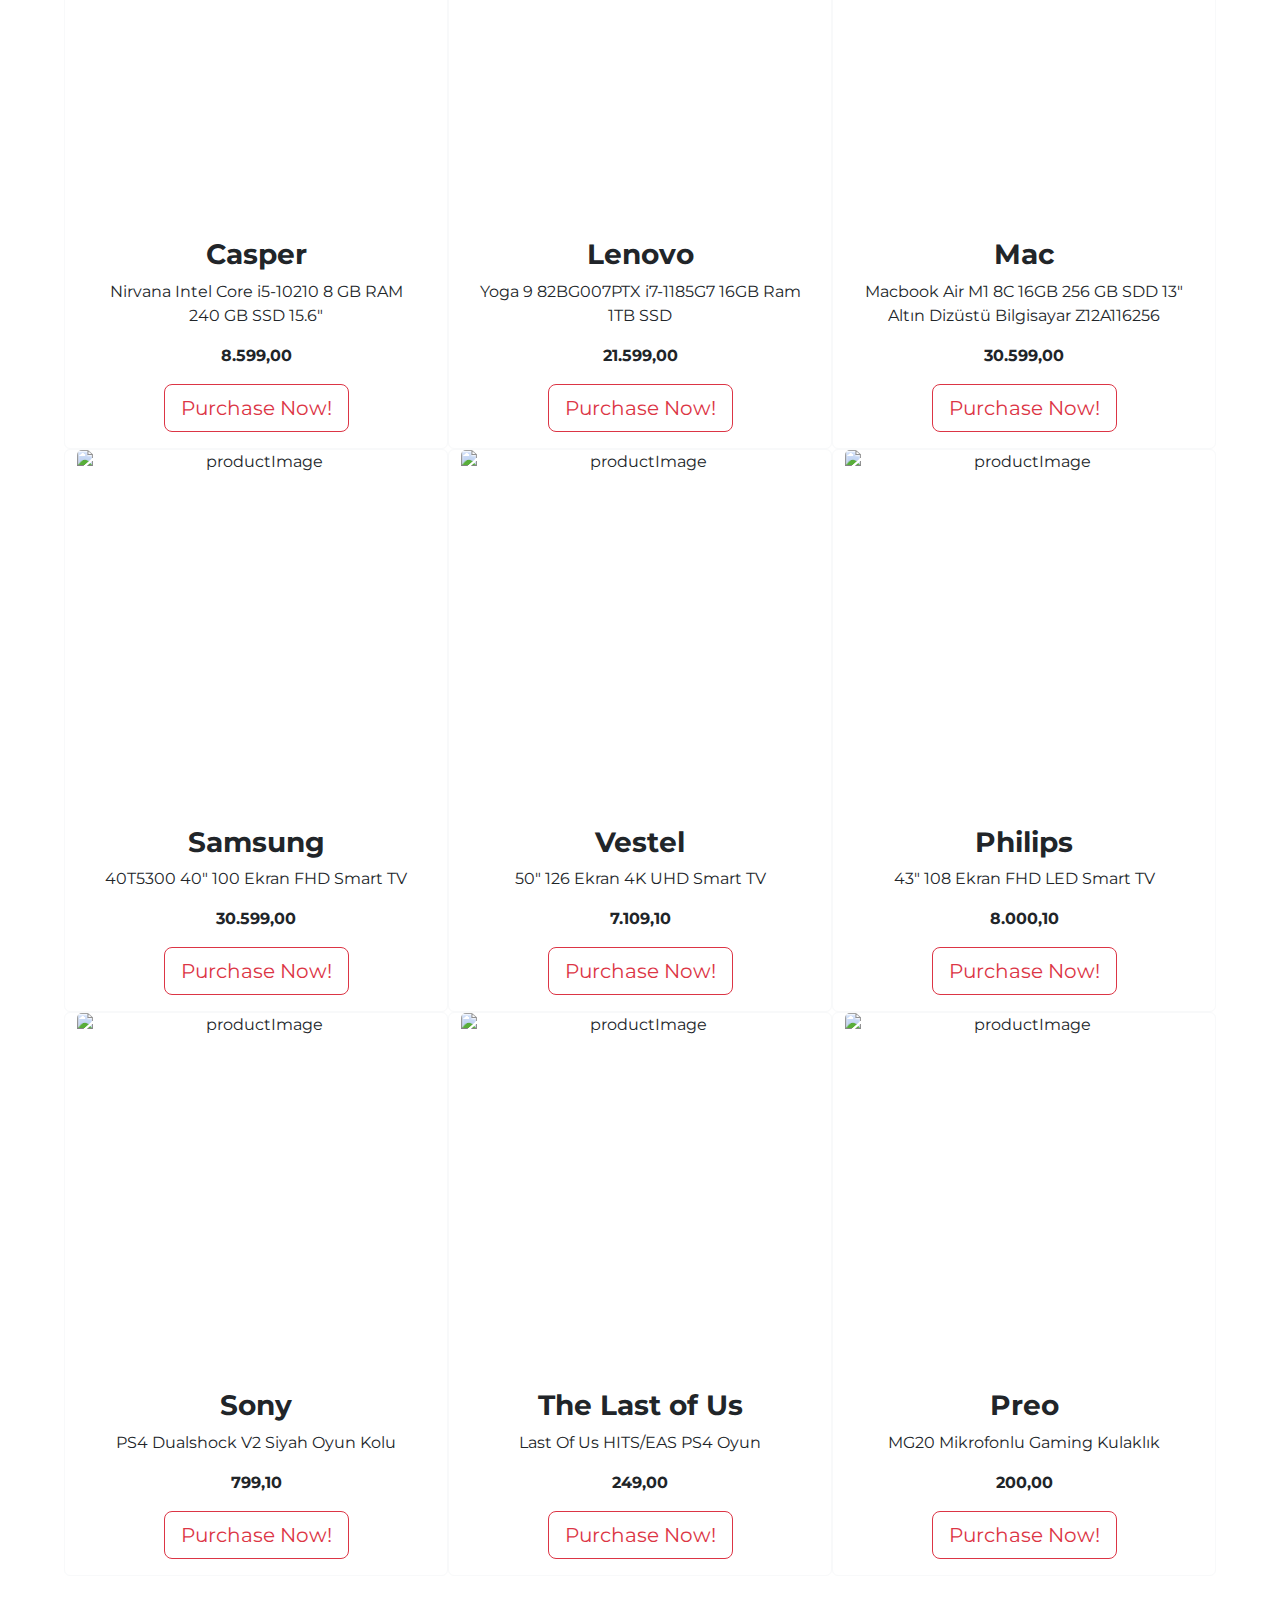
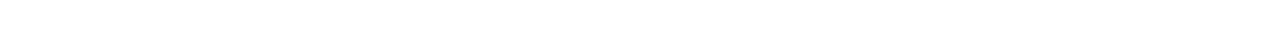
==== commit 9b4b91de: "Update index.html" ====
--- a/filter-products/index.html
+++ b/filter-products/index.html
@@ -31,8 +31,8 @@
                 <div class="card col-lg-4 border items border-light all telephone text-center" data-item='telephone'>
                     <img src="https://reimg-teknosa-cloud-prod.mncdn.com/mnresize/600/600/productimage/125078270/125078270_0_MC/55986393.jpg" class="card-img-top proImg" alt="productImage">
                     <div class="card-body">
-                        <h3 class="card-title">Iphone 13 <span class="hidden-text">apple iphone telephone mobile phone</span></h3>
-                        <p class="card-text">Apple iPhone 13 Pro Max 1TB Grafit Akıllı Telefon</p>
+                        <h3 class="card-title"><strong>Iphone 13</strong><span class="hidden-text">apple iphone telephone mobile phone</span></h3>
+                        <p class="card-text">Pro Max 1TB Grafit Akıllı Telefon</p>
                         <p class="card-text price">30.999,00</p>
                         <button class="btn btn-outline-danger btn-lg">Purchase Now!</button>
                     </div>
@@ -40,7 +40,7 @@
                 <div class="card col-lg-4 border border-light all telephone text-center">
                     <img src="https://reimg-teknosa-cloud-prod.mncdn.com/mnresize/600/600/productimage/125077714/125077714_0_MC/47004302.jpg" class="card-img-top proImg" alt="productImage">
                     <div class="card-body">
-                        <h3 class="card-title">Galaxy Note20<span class="hidden-text">samsung telephone mobile phone</span></h3>
+                        <h3 class="card-title"><strong>Galaxy Note20</strong><span class="hidden-text">samsung telephone mobile phone</span></h3>
                         <p class="card-text">Ultra Black Akıllı Telefon</p>
                         <p class="card-text price">11.499,00</p>
                         <button class="btn btn-outline-danger btn-lg">Purchase Now!</button>
@@ -49,8 +49,8 @@
                 <div class="card col-lg-4 border border-light all telephone text-center">
                     <img src="https://reimg-teknosa-cloud-prod.mncdn.com/mnresize/600/600/productimage/125078308/125078308_0_MC/56950557.png" class="card-img-top proImg" alt="productImage">
                     <div class="card-body">
-                        <h3 class="card-title">Xiaomi<span class="hidden-text">xiaomi telephone mobile phone</span></h3>
-                        <p class="card-text">Redmi 9C 4GB/128GB 6.53" Akıllı Telefon Gri</p>
+                        <h3 class="card-title"><strong>Xiaomi</strong><span class="hidden-text">xiaomi telephone mobile phone</span></h3>
+                        <p class="card-text">Redmi 9C 4GB/128GB 6.53"</p>
                         <p class="card-text price">3.399,00</p>
                         <button class="btn btn-outline-danger btn-lg">Purchase Now!</button>
                     </div>
@@ -58,8 +58,8 @@
                 <div class="card col-lg-4 border border-light all white-goods text-center">
                     <img src="https://reimg-teknosa-cloud-prod.mncdn.com/mnresize/600/600/productimage/115080217/115080217_0_MC/44180911.jpg" class="card-img-top proImg" alt="productImage">
                     <div class="card-body">
-                        <h3 class="card-title">LG<span class="hidden-text">lg white good goods</span></h3>
-                        <p class="card-text">GR-F802HLHU 630 Litre No Frost Buzdolabı</p>
+                        <h3 class="card-title"><strong>LG</strong><span class="hidden-text">lg white good goods</span></h3>
+                        <p class="card-text">GR-F802HLHU 630 Litre No Frost</p>
                         <p class="card-text price">20.000,00</p>
                         <button class="btn btn-outline-danger btn-lg">Purchase Now!</button>
                     </div>
@@ -67,7 +67,7 @@
                 <div class="card col-lg-4 border border-light all white-goods text-center">
                     <img src="https://reimg-teknosa-cloud-prod.mncdn.com/mnresize/600/600/productimage/115027708/115027708_0_MC/30873958.png" class="card-img-top proImg" alt="productImage">
                     <div class="card-body">
-                        <h3 class="card-title">Electrolux<span class="hidden-text">electrolux white good goods</span></h3>
+                        <h3 class="card-title"><strong>Electrolux</strong><span class="hidden-text">electrolux white good goods</span></h3>
                         <p class="card-text">Ew8h3966ıb 9 KG Kurutma Makinesi</p>
                         <p class="card-text price">9.999,00</p>
                         <button class="btn btn-outline-danger btn-lg">Purchase Now!</button>
@@ -76,7 +76,7 @@
                 <div class="card col-lg-4 border border-light all white-goods text-center">
                     <img src="https://reimg-teknosa-cloud-prod.mncdn.com/mnresize/600/600/productimage/115120275/115120275_0_MC/54096981.png" class="card-img-top proImg" alt="productImage">
                     <div class="card-body">
-                        <h3 class="card-title">Electrolux<span class="hidden-text">electrolux white good goods</span></h3>
+                        <h3 class="card-title"><strong>Electrolux</strong><span class="hidden-text">electrolux white good goods</span></h3>
                         <p class="card-text">Ezf5c50x Ankastre Fırın Siyah</p>
                         <p class="card-text price">3.599,00</p>
                         <button class="btn btn-outline-danger btn-lg">Purchase Now!</button>
@@ -85,8 +85,8 @@
                 <div class="card col-lg-4 border border-light all computer text-center">
                     <img src="https://reimg-teknosa-cloud-prod.mncdn.com/mnresize/600/600/productimage/125034101/125034101_1_MC/54070782.png" class="card-img-top proImg" alt="productImage">
                     <div class="card-body">
-                        <h3 class="card-title">Casper<span class="hidden-text">casper computer computers laptop</span></h3>
-                        <p class="card-text">Nirvana X500.1021-8D00T-G-F Intel Core i5-10210 8 GB RAM 240 GB SSD 15.6" Win 10 Home Notebook Gri</p>
+                        <h3 class="card-title"><strong>Casper</strong><span class="hidden-text">casper computer computers laptop</span></h3>
+                        <p class="card-text">Nirvana Intel Core i5-10210 8 GB RAM 240 GB SSD 15.6"</p>
                         <p class="card-text price">8.599,00</p>
                         <button class="btn btn-outline-danger btn-lg">Purchase Now!</button>
                     </div>
@@ -94,8 +94,8 @@
                 <div class="card col-lg-4 border border-light all computer text-center">
                     <img src="https://reimg-teknosa-cloud-prod.mncdn.com/mnresize/600/600/productimage/125038020/125038020_0_MC/55885689.jpg" class="card-img-top proImg" alt="productImage">
                     <div class="card-body">
-                        <h3 class="card-title">Lenovo<span class="hidden-text"> lenovo computer computers laptop</span></h3>
-                        <p class="card-text">Yoga 9 82BG007PTX i7-1185G7 16GB Ram 1TB SSD Iris Xe 14" UHD W10 Notebook</p>
+                        <h3 class="card-title"><strong>Lenovo</strong><span class="hidden-text"> lenovo computer computers laptop</span></h3>
+                        <p class="card-text">Yoga 9 82BG007PTX i7-1185G7 16GB Ram 1TB SSD</p>
                         <p class="card-text price">21.599,00</p>
                         <button class="btn btn-outline-danger btn-lg">Purchase Now!</button>
                     </div>
@@ -103,7 +103,7 @@
                 <div class="card col-lg-4 border border-light all computer text-center">
                     <img src="https://reimg-teknosa-cloud-prod.mncdn.com/mnresize/600/600/productimage/125034377/125034377_0_MC/1234.jpg" class="card-img-top proImg" alt="productImage">
                     <div class="card-body">
-                        <h3 class="card-title">Apple<span class="hidden-text">apple mac ios macintosh computer computers laptop</span></h3>
+                        <h3 class="card-title"><strong>Mac</strong><span class="hidden-text">apple mac ios macintosh computer computers laptop</span></h3>
                         <p class="card-text">Macbook Air M1 8C 16GB 256 GB SDD 13" Altın Dizüstü Bilgisayar Z12A116256</p>
                         <p class="card-text price">30.599,00</p>
                         <button class="btn btn-outline-danger btn-lg">Purchase Now!</button>
@@ -112,7 +112,7 @@
                 <div class="card col-lg-4 border border-light all television text-center">
                     <img src="https://reimg-teknosa-cloud-prod.mncdn.com/mnresize/600/600/productimage/110019332/110019332_1_MC/43969211.jpg" class="card-img-top proImg" alt="productImage">
                     <div class="card-body">
-                        <h3 class="card-title">Samsung<span class="hidden-text">samsung tv led television</span></h3>
+                        <h3 class="card-title"><strong>Samsung</strong><span class="hidden-text">samsung tv led television</span></h3>
                         <p class="card-text">40T5300 40" 100 Ekran FHD Smart TV</p>
                         <p class="card-text price">30.599,00</p>
                         <button class="btn btn-outline-danger btn-lg">Purchase Now!</button>
@@ -121,8 +121,8 @@
                 <div class="card col-lg-4 border border-light all television text-center">
                     <img src="https://reimg-teknosa-cloud-prod.mncdn.com/mnresize/600/600/productimage/110019290/110019290_0_MC/35729184.jpg" class="card-img-top proImg" alt="productImage">
                     <div class="card-body">
-                        <h3 class="card-title">Vestel<span class="hidden-text">vestel tv led television</span></h3>
-                        <p class="card-text">50U9500 50" 126 Ekran 4K UHD Smart TV</p>
+                        <h3 class="card-title"><strong>Vestel</strong><span class="hidden-text">vestel tv led television</span></h3>
+                        <p class="card-text">50" 126 Ekran 4K UHD Smart TV</p>
                         <p class="card-text price">7.109,10</p>
                         <button class="btn btn-outline-danger btn-lg">Purchase Now!</button>
                     </div>
@@ -130,8 +130,8 @@
                 <div class="card col-lg-4 border border-light all television text-center">
                     <img src="https://reimg-teknosa-cloud-prod.mncdn.com/mnresize/600/600/productimage/110019444/110019444_0_MC/1234.jpg" class="card-img-top proImg" alt="productImage">
                     <div class="card-body">
-                        <h3 class="card-title">Philips<span class="hidden-text">philips tv led television</span></h3>
-                        <p class="card-text">43PFS6805/62 43" 108 Ekran FHD LED Smart TV</p>
+                        <h3 class="card-title"><strong>Philips</strong><span class="hidden-text">philips tv led television</span></h3>
+                        <p class="card-text">43" 108 Ekran FHD LED Smart TV</p>
                         <p class="card-text price">8.000,10</p>
                         <button class="btn btn-outline-danger btn-lg">Purchase Now!</button>
                     </div>
@@ -148,7 +148,7 @@
                 <div class="card col-lg-4 border border-light text-center all accessories text-center">
                     <img src="https://reimg-teknosa-cloud-prod.mncdn.com/mnresize/600/600/productimage/125089425/125089425_0_MC/34116263.png" class="card-img-top proImg" alt="productImage">
                     <div class="card-body">
-                        <h3 class="card-title"><strong>The Last of Us Remastered<span class="hidden-text">accessory accessories game sony ps4 console</span></strong></h3>
+                        <h3 class="card-title"><strong>The Last of Us<span class="hidden-text">accessory accessories game sony ps4 console</span></strong></h3>
                         <p class="card-text">Last Of Us HITS/EAS PS4 Oyun</p>
                         <p class="card-text price">249,00</p>
                         <button class="btn btn-outline-danger btn-lg">Purchase Now!</button>
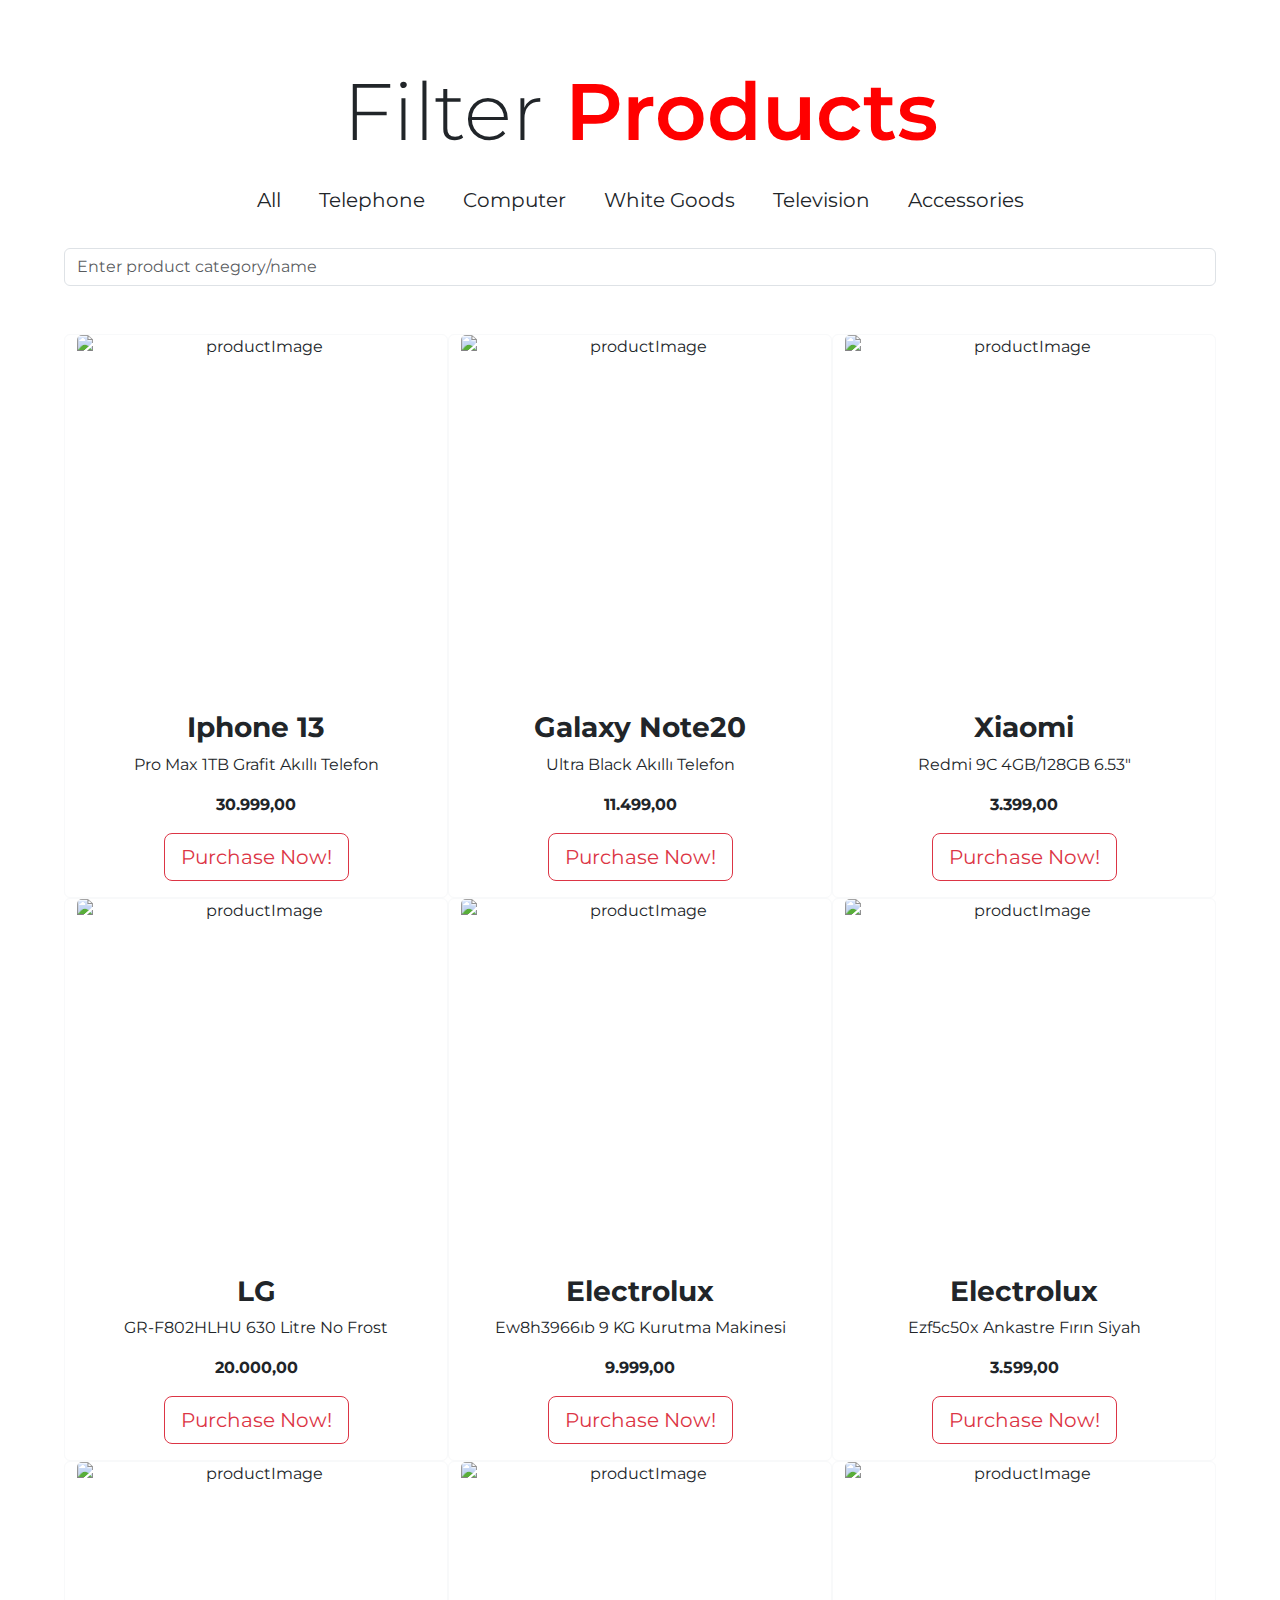
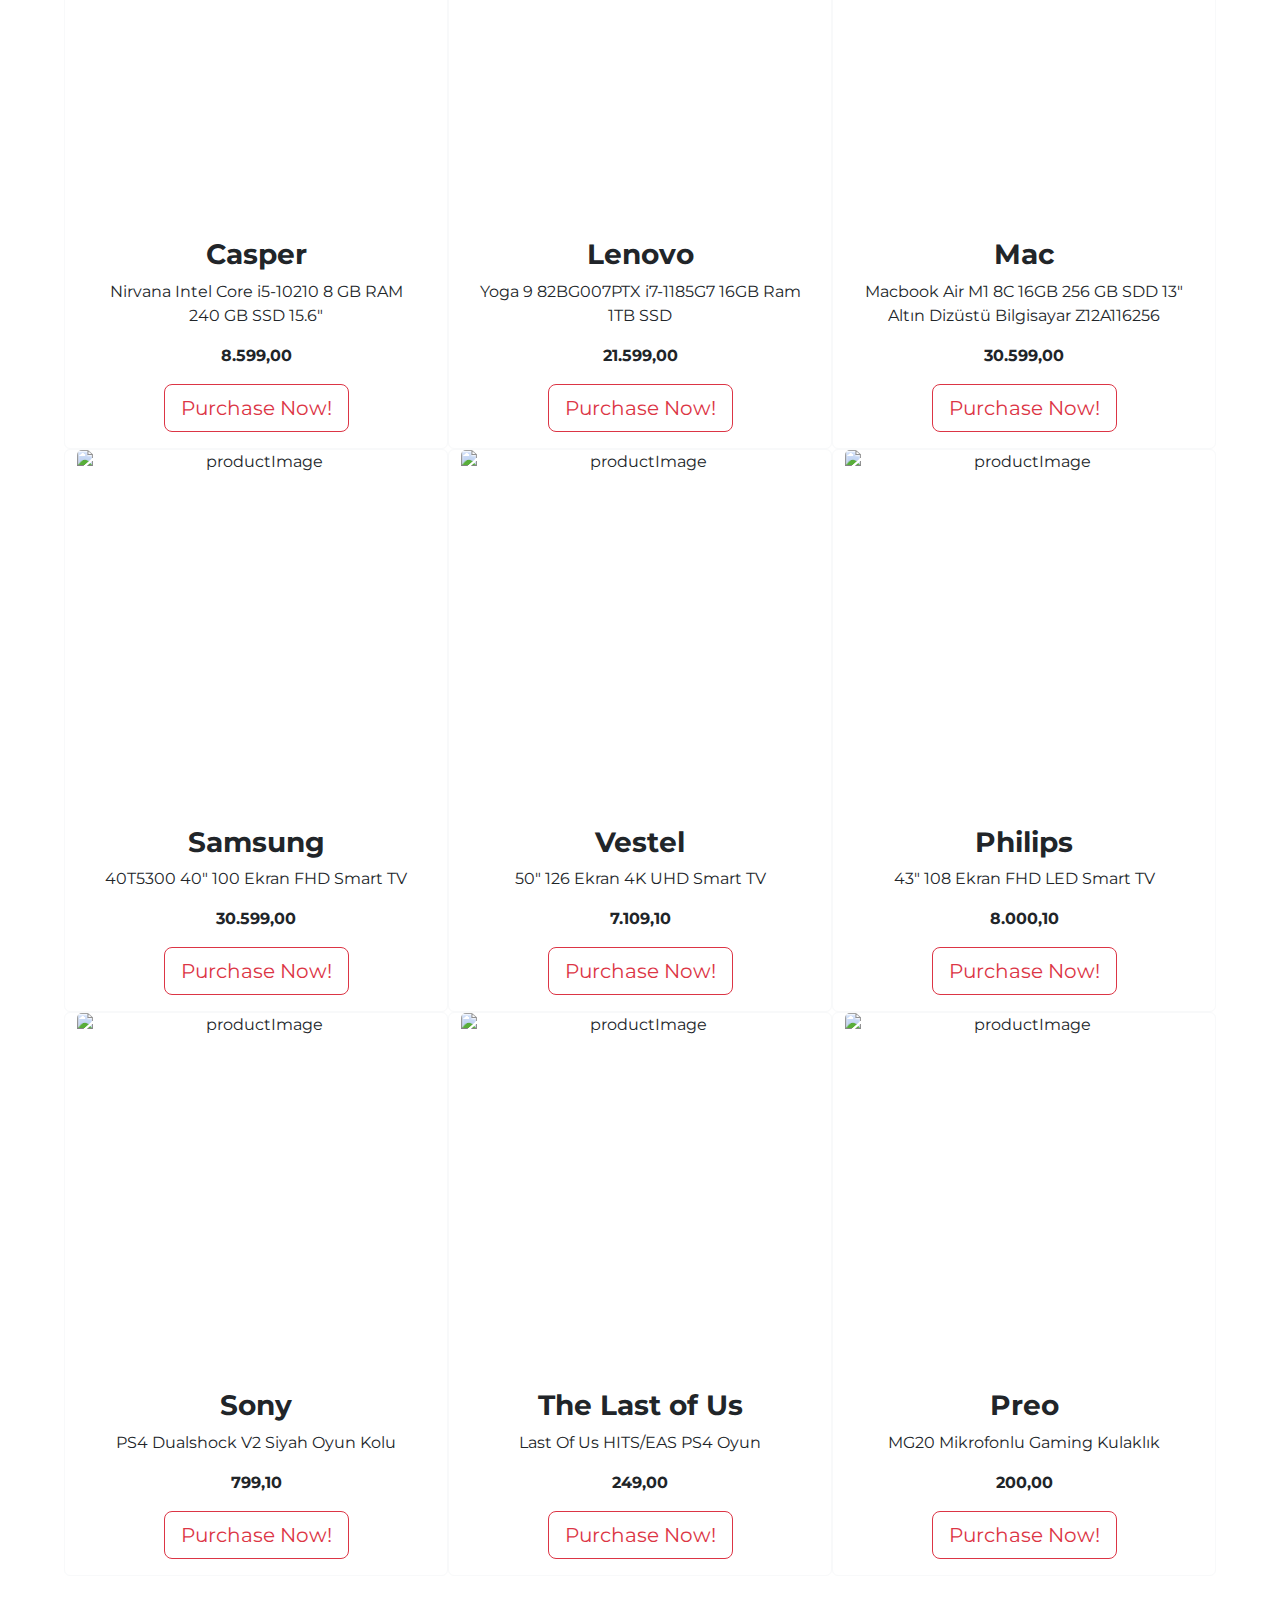
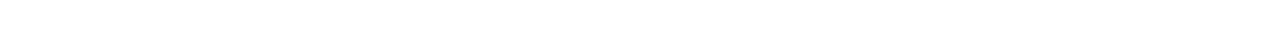
==== commit 4f0b505b: "Update index.html" ====
--- a/filter-products/index.html
+++ b/filter-products/index.html
@@ -18,7 +18,7 @@
     <div class="btns-categories text-center">
         <button class="btn btn-outline-dark border border-white btn-lg" data-filter='all'>All</button>
         <button class="btn btn-outline-dark border border-white btn-lg" data-filter='telephone'>Telephone</button>
-        <button class="btn btn-outline-dark border border-light btn-lg" data-filter='computer'>Computer</button>
+        <button class="btn btn-outline-dark border border-white btn-lg" data-filter='computer'>Computer</button>
         <button class="btn btn-outline-dark border border-white btn-lg" data-filter='white-goods'>White Goods</button>
         <button class="btn btn-outline-dark border border-white btn-lg" data-filter='television'>Television</button>
         <button class="btn btn-outline-dark border border-white btn-lg" data-filter='accessories'>Accessories</button>
